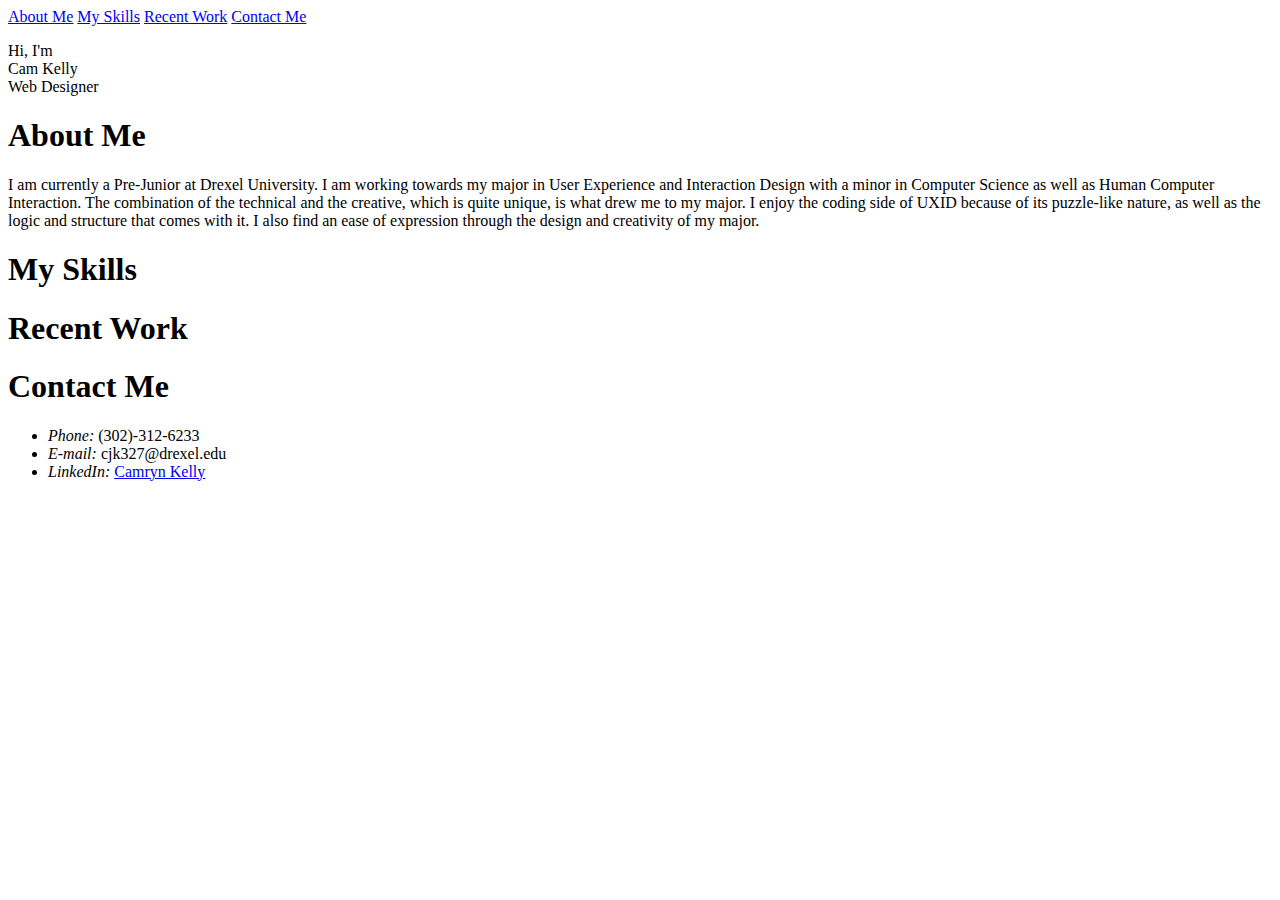
==== index.html @ c61febb9 "spans, font link, italics" ====
<!DOCTYPE html>
<html lang="en">
<head>
    <meta charset="UTF-8">
    <meta http-equiv="X-UA-Compatible" content="IE=edge">
    <meta name="viewport" content="width=device-width, initial-scale=1.0">
    <link rel="stylesheet" href="style.css">
    <link rel="preconnect" href="https://fonts.googleapis.com">
    <link rel="preconnect" href="https://fonts.gstatic.com" crossorigin>
    <link href="https://fonts.googleapis.com/css2?family=Carrois+Gothic+SC&family=Julius+Sans+One&display=swap" rel="stylesheet">
    <title>Cam Kelly</title>
</head>
<body>
    <nav>
        <a href="#about">About Me</a>
        <a href="#skills">My Skills</a>
        <a href="#work">Recent Work</a>
        <a href="#contact">Contact Me</a>
    </nav>
    <main>
        <p>Hi, I'm<br/><span id="name">Cam Kelly </span></br>Web Designer</p>
    </main>
    <section id="about">
        <h1>About Me</h1>
        <p>I am currently a Pre-Junior at Drexel University. I am working towards my major in <span id="major">User Experience and Interaction Design</span> with a minor in <span id="minorComp">Computer Science</span> as well as <span id="minorHum">Human Computer Interaction</span>. The combination of the technical and the creative, which is quite unique, is what drew me to my major. I enjoy the coding side of UXID because of its puzzle-like nature, as well as the logic and structure that comes with it. I also find an ease of expression through the design and creativity of my major.</p>
    </section>
    <section id="skills">
        <h1>My Skills</h1>
    </section>
    <section id="work">
        <h1>Recent Work</h1>
    </section>
    <section id="contact">
        <h1>Contact Me</h1>
        <ul>
            <li><i>Phone:</i> (302)-312-6233</li>
            <li><i>E-mail:</i> cjk327@drexel.edu</li>
            <li><i>LinkedIn:</i> <a href="https://www.linkedin.com/in/camrynkelly/"  target="win_linkedIn">Camryn Kelly</a></li>
        </ul>
    </section>
</body>
</html>
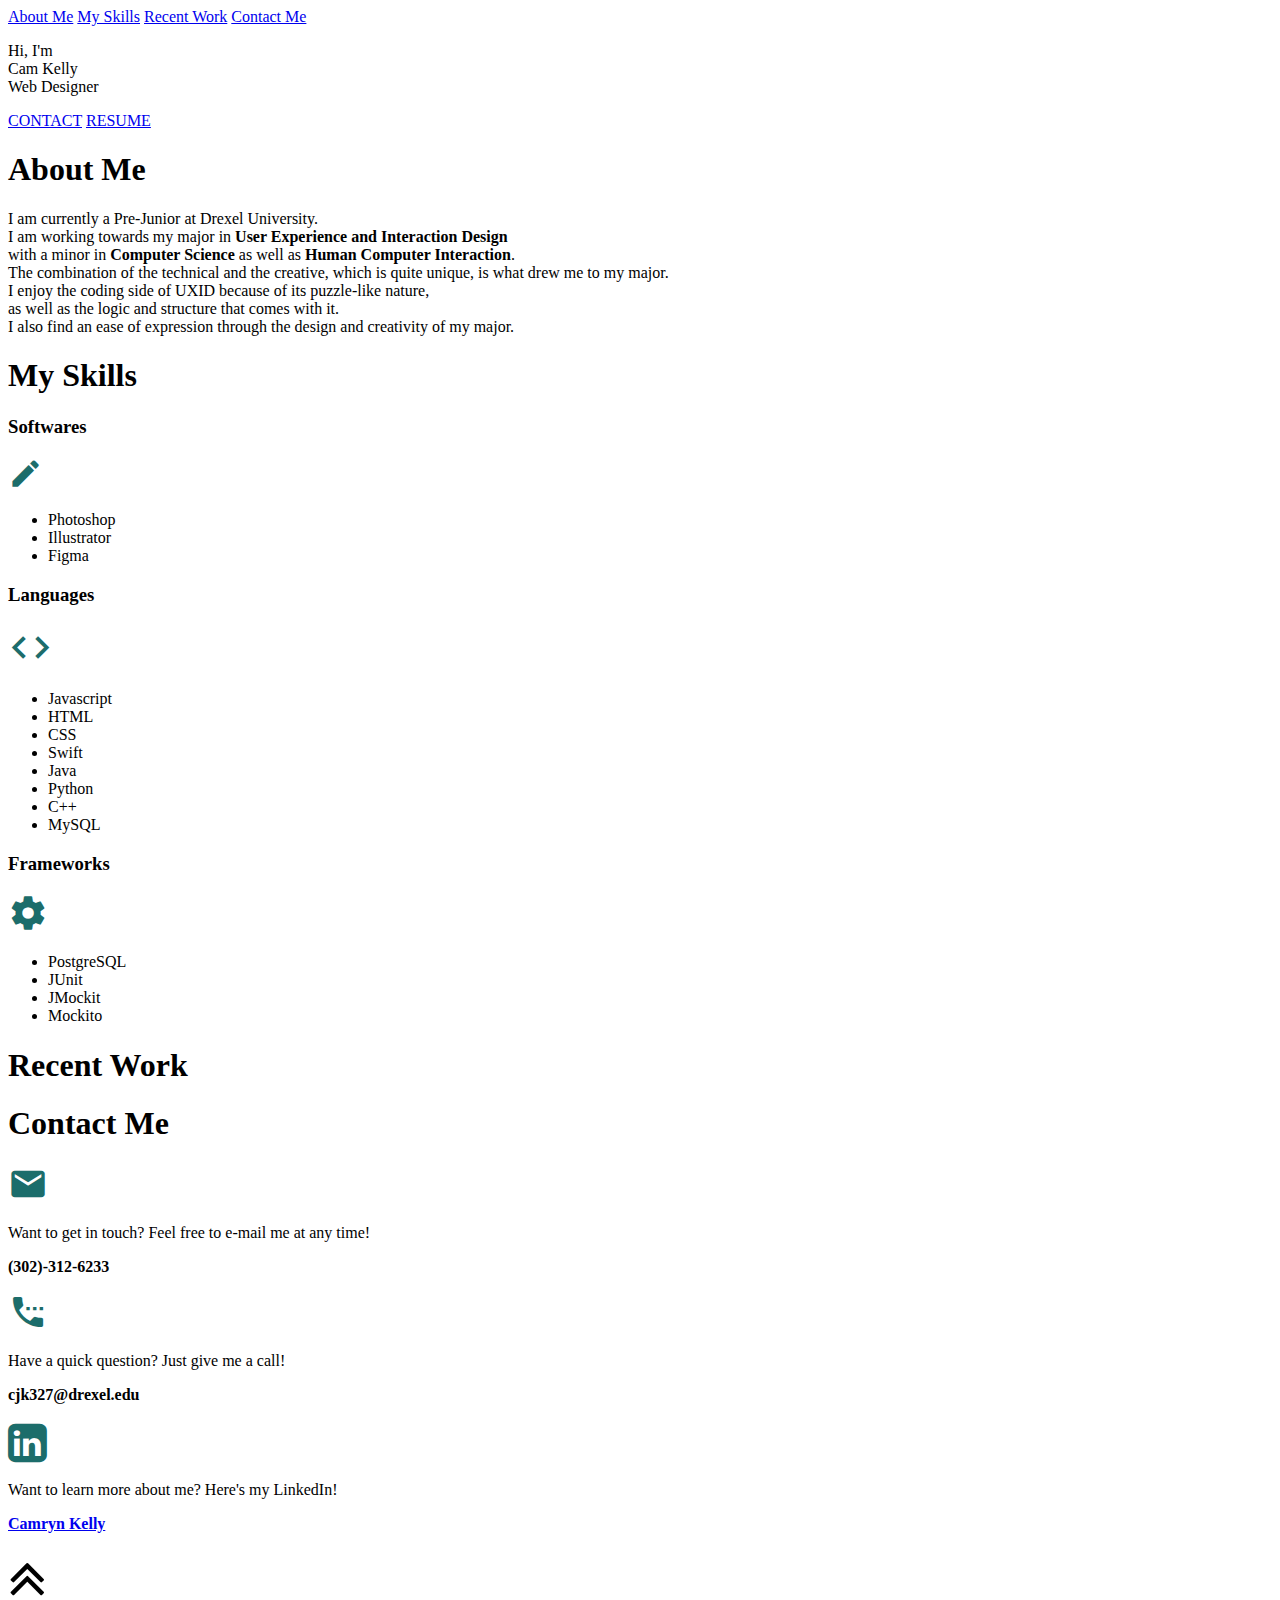
==== commit 5b86700b: "content, classes, icons, etc" ====
--- a/index.html
+++ b/index.html
@@ -8,35 +8,101 @@
     <link rel="preconnect" href="https://fonts.googleapis.com">
     <link rel="preconnect" href="https://fonts.gstatic.com" crossorigin>
     <link href="https://fonts.googleapis.com/css2?family=Carrois+Gothic+SC&family=Julius+Sans+One&display=swap" rel="stylesheet">
+    <link rel="stylesheet" href="https://fonts.googleapis.com/icon?family=Material+Icons">
+    <link rel="stylesheet" href="https://cdnjs.cloudflare.com/ajax/libs/font-awesome/4.7.0/css/font-awesome.min.css">
     <title>Cam Kelly</title>
 </head>
+
+
 <body>
-    <nav>
-        <a href="#about">About Me</a>
-        <a href="#skills">My Skills</a>
-        <a href="#work">Recent Work</a>
-        <a href="#contact">Contact Me</a>
+    <nav class="sticky">
+        <a class="nav" href="#about">About Me</a>
+        <a class="nav" href="#skills">My Skills</a>
+        <a class="nav" href="#work">Recent Work</a>
+        <a id="contactNav" class="contact" href="#contact">Contact Me</a>
     </nav>
-    <main>
-        <p>Hi, I'm<br/><span id="name">Cam Kelly </span></br>Web Designer</p>
+
+
+    <main id="main">
+        <p class="intro">Hi, I'm<br/><span class="firstName">Cam </span><span class="lastName">Kelly</span></br>Web Designer</p>
+        <a id="contactButton" class="contact" href="#contact">CONTACT</a>
+        <a class="resumeButton" href="resume.pdf" target="win_res">RESUME</a>
     </main>
-    <section id="about">
-        <h1>About Me</h1>
-        <p>I am currently a Pre-Junior at Drexel University. I am working towards my major in <span id="major">User Experience and Interaction Design</span> with a minor in <span id="minorComp">Computer Science</span> as well as <span id="minorHum">Human Computer Interaction</span>. The combination of the technical and the creative, which is quite unique, is what drew me to my major. I enjoy the coding side of UXID because of its puzzle-like nature, as well as the logic and structure that comes with it. I also find an ease of expression through the design and creativity of my major.</p>
+
+
+    <section id="about" class="aboutList">
+        <h1 class="right">About Me</h1>
+        <p class="aboutPara">I am currently a Pre-Junior at Drexel University. <br />I am working towards my major in <span class="major"><b>User Experience and Interaction Design</b></span><br /> with a minor in <span class="minor"><b>Computer Science</b></span> as well as <span class="minor"><b>Human Computer Interaction</b></span>.<br /> The combination of the technical and the creative, which is quite unique, is what drew me to my major.<br /> I enjoy the coding side of UXID because of its puzzle-like nature,<br /> as well as the logic and structure that comes with it.<br /> I also find an ease of expression through the design and creativity of my major.</p>
     </section>
-    <section id="skills">
-        <h1>My Skills</h1>
+
+
+    <div id="skills" class="skillsList">
+        <h1 class="left">My Skills</h1>
+        <span class="skills">
+            <h3>Softwares</h3>
+            <i class="material-icons" style="font-size:35px; color: #1c6d6b;">create</i>
+            <ul>
+                <li>Photoshop</li>
+                <li>Illustrator</li>
+                <li>Figma</li>
+            </ul>
+        </span>
+
+        <span class="skills">
+            <h3>Languages</h3>
+            <i class="material-icons" style="font-size:45px; color: #1c6d6b;">code</i>
+            <ul>
+                <li>Javascript</li>
+                <li>HTML</li>
+                <li>CSS</li>
+                <li>Swift</li>
+                <li>Java</li>
+                <li>Python</li>
+                <li>C++</li>
+                <li>MySQL</li>
+            </ul>
+        </span>
+
+        <span class="skills">
+            <h3>Frameworks</h3>
+            <i class="material-icons" style="font-size:40px; color: #1c6d6b;">settings</i>
+            <ul>
+                <li>PostgreSQL</li>
+                <li>JUnit</li>
+                <li>JMockit</li>
+                <li>Mockito</li>
+            </ul>
+        </span>
+    </div>
+
+
+    <section id="work" class="work">
+        <h1 class="right">Recent Work</h1>
     </section>
-    <section id="work">
-        <h1>Recent Work</h1>
-    </section>
-    <section id="contact">
-        <h1>Contact Me</h1>
-        <ul>
-            <li><i>Phone:</i> (302)-312-6233</li>
-            <li><i>E-mail:</i> cjk327@drexel.edu</li>
-            <li><i>LinkedIn:</i> <a href="https://www.linkedin.com/in/camrynkelly/"  target="win_linkedIn">Camryn Kelly</a></li>
-        </ul>
-    </section>
+
+
+    <div id="contact" class="contactList">
+        <h1 class="left">Contact Me</h1>
+        <span class="contactSect">
+            <i class="material-icons" style="font-size:40px; color: #1c6d6b;">email</i>
+            <p>Want to get in touch? Feel free to e-mail me at any time!</p>
+            <p><b>(302)-312-6233</b></p>
+        </span>
+
+        <span class="contactSect">
+            <i class="material-icons" style="font-size:40px; color: #1c6d6b;">settings_phone</i>
+            <p>Have a quick question? Just give me a call!</p>
+            <p><b>cjk327@drexel.edu</b></p>
+        </span>
+
+        <span class="contactSect">
+            <i class="fa fa-linkedin-square" style="font-size:45px;color: #1c6d6b;"></i>
+            <p>Want to learn more about me? Here's my LinkedIn!</p>
+            <p><b><a href="https://www.linkedin.com/in/camrynkelly/"  target="win_linkedIn">Camryn Kelly</a></b></p>
+        </span>
+    </div>
+    <footer>
+        <a href="#main"><i class="fa fa-angle-double-up" style="font-size:60px;color:black;"></i></a>
+    </footer>
 </body>
 </html>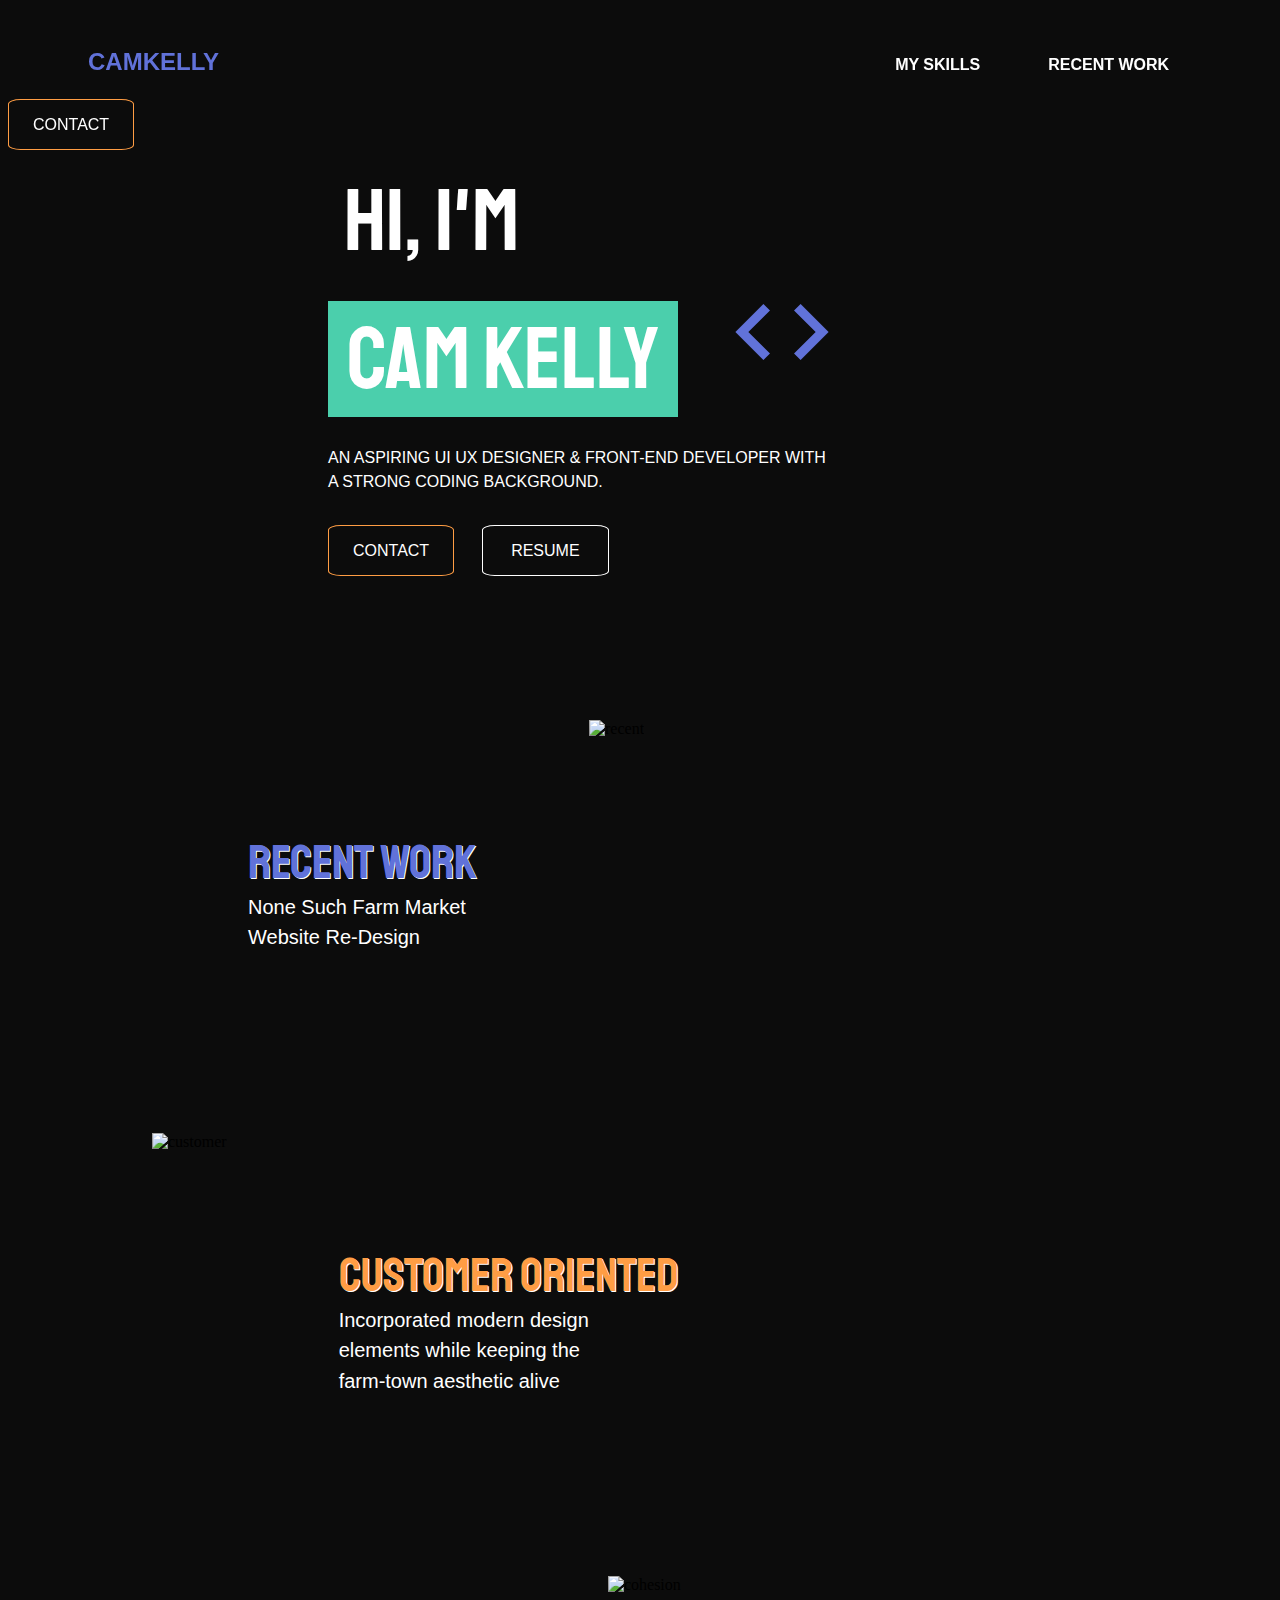
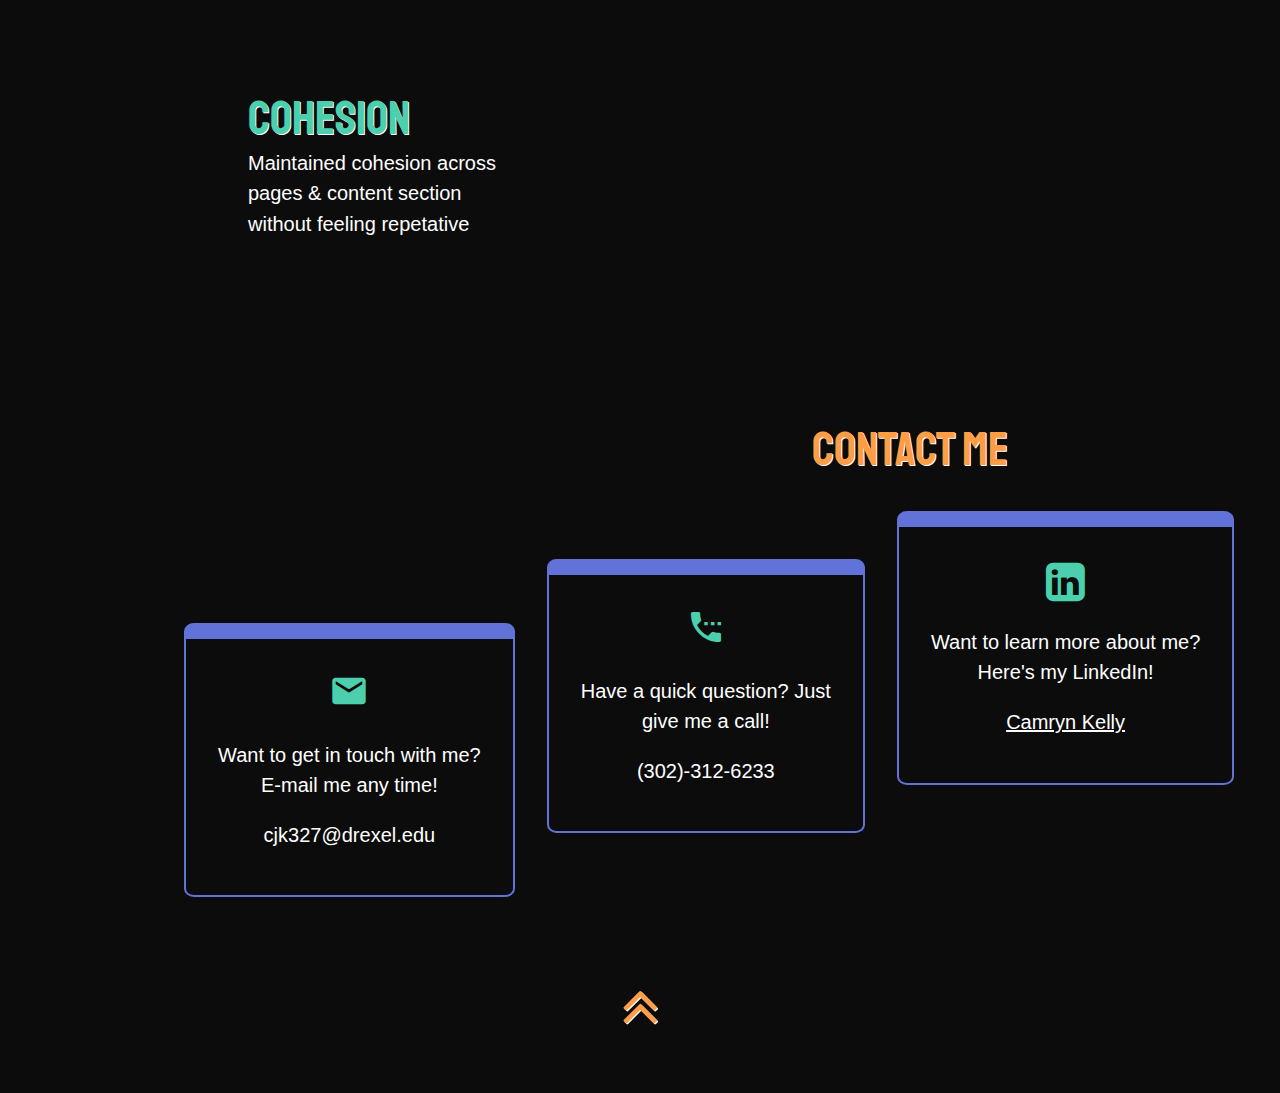
==== commit f3ed3710: "new design" ====
--- a/index.html
+++ b/index.html
@@ -4,105 +4,96 @@
     <meta charset="UTF-8">
     <meta http-equiv="X-UA-Compatible" content="IE=edge">
     <meta name="viewport" content="width=device-width, initial-scale=1.0">
-    <link rel="stylesheet" href="style.css">
-    <link rel="preconnect" href="https://fonts.googleapis.com">
-    <link rel="preconnect" href="https://fonts.gstatic.com" crossorigin>
-    <link href="https://fonts.googleapis.com/css2?family=Carrois+Gothic+SC&family=Julius+Sans+One&display=swap" rel="stylesheet">
     <link rel="stylesheet" href="https://fonts.googleapis.com/icon?family=Material+Icons">
     <link rel="stylesheet" href="https://cdnjs.cloudflare.com/ajax/libs/font-awesome/4.7.0/css/font-awesome.min.css">
+    <link href='https://fonts.googleapis.com/css?family=Staatliches' rel='stylesheet'>
+    <link rel="stylesheet" href="style.css">
     <title>Cam Kelly</title>
 </head>
 
 
-<body>
+
+<body id="main">
     <nav class="sticky">
-        <a class="nav" href="#about">About Me</a>
-        <a class="nav" href="#skills">My Skills</a>
-        <a class="nav" href="#work">Recent Work</a>
-        <a id="contactNav" class="contact" href="#contact">Contact Me</a>
+        <span>
+            <p class="logo">CAMKELLY</p>
+            <a id="skillsNav" class="nav" href="#skills">MY SKILLS</a>
+            <a class="nav" href="#work">RECENT WORK</a>
+            <a id="contactNav" class="contact" href="#contact">CONTACT</a>
+        </span>
     </nav>
 
 
-    <main id="main">
-        <p class="intro">Hi, I'm<br/><span class="firstName">Cam </span><span class="lastName">Kelly</span></br>Web Designer</p>
+    <main>
+        <p class="intro"><span class="hello">Hi, I'm</span><br /><span class="name">Cam Kelly</span><i class="material-icons" style="font-size:7rem; color: #6172D9; padding-left: 3rem;">code</i></p>
+        <p class="about">AN ASPIRING UI UX DESIGNER & FRONT-END DEVELOPER WITH<br />A STRONG CODING BACKGROUND.</p>
         <a id="contactButton" class="contact" href="#contact">CONTACT</a>
         <a class="resumeButton" href="resume.pdf" target="win_res">RESUME</a>
     </main>
 
 
-    <section id="about" class="aboutList">
-        <h1 class="right">About Me</h1>
-        <p class="aboutPara">I am currently a Pre-Junior at Drexel University. <br />I am working towards my major in <span class="major"><b>User Experience and Interaction Design</b></span><br /> with a minor in <span class="minor"><b>Computer Science</b></span> as well as <span class="minor"><b>Human Computer Interaction</b></span>.<br /> The combination of the technical and the creative, which is quite unique, is what drew me to my major.<br /> I enjoy the coding side of UXID because of its puzzle-like nature,<br /> as well as the logic and structure that comes with it.<br /> I also find an ease of expression through the design and creativity of my major.</p>
+    <section id="work">
+        <div class="recent">
+            <span class="recWords">
+                <p class="recTitle">RECENT WORK</p>
+                <p class="description">None Such Farm Market<br />Website Re-Design</p>
+            </span>
+            <span class="recImage">
+                <img src="recent.png" alt="recent">
+            </span>
+        </div>
+
+
+        <div class="customer">
+            <span class="cusImage">
+                <img src="customer.png" alt="customer">
+            </span>
+            <span class="cusWords">
+                <p class="cusTitle">CUSTOMER ORIENTED</p>
+                <p class="description">Incorporated modern design<br />elements while keeping the<br />farm-town aesthetic alive</p>
+            </span>
+        </div>
+
+
+        <div class="cohesion">
+            <span class="cohWords">
+                <p class="cohTitle">COHESION</p>
+                <p class="description">Maintained cohesion across<br />pages & content section<br />without feeling repetative</p>
+            </span>
+            <span class="cohImage">
+                <img src="cohesion.png" alt="cohesion">
+            </span>
+        </div>
+    </section>
+
+    <p class="conTitle">CONTACT ME</p>
+    <section id="contact">
+        <div class="boxes">
+            <span class="email">
+                <i class="material-icons" style="font-size:40px; color: #4BCFAC;">email</i>
+                <p>Want to get in touch with me?<br />E-mail me any time!</p>
+                <p><b>cjk327@drexel.edu</b></p>
+            </span>
+
+
+            <span class="phone">
+                <i class="material-icons" style="font-size:40px; color: #4BCFAC;">settings_phone</i>
+                <p>Have a quick question? Just<br />give me a call!</p>
+                <p><b>(302)-312-6233</b></p>
+            </span>
+
+            
+            <span class="linked">
+                <i class="fa fa-linkedin-square" style="font-size:45px;color: #4BCFAC;"></i>
+                <p>Want to learn more about me?<br />Here's my LinkedIn!</p>
+                <p><b><a class="linkedIn" href="https://www.linkedin.com/in/camrynkelly/"  target="win_linkedIn">Camryn Kelly</a></b></p>
+            </span>
+        </div>
     </section>
 
 
-    <div id="skills" class="skillsList">
-        <h1 class="left">My Skills</h1>
-        <span class="skills">
-            <h3>Softwares</h3>
-            <i class="material-icons" style="font-size:35px; color: #1c6d6b;">create</i>
-            <ul>
-                <li>Photoshop</li>
-                <li>Illustrator</li>
-                <li>Figma</li>
-            </ul>
-        </span>
-
-        <span class="skills">
-            <h3>Languages</h3>
-            <i class="material-icons" style="font-size:45px; color: #1c6d6b;">code</i>
-            <ul>
-                <li>Javascript</li>
-                <li>HTML</li>
-                <li>CSS</li>
-                <li>Swift</li>
-                <li>Java</li>
-                <li>Python</li>
-                <li>C++</li>
-                <li>MySQL</li>
-            </ul>
-        </span>
-
-        <span class="skills">
-            <h3>Frameworks</h3>
-            <i class="material-icons" style="font-size:40px; color: #1c6d6b;">settings</i>
-            <ul>
-                <li>PostgreSQL</li>
-                <li>JUnit</li>
-                <li>JMockit</li>
-                <li>Mockito</li>
-            </ul>
-        </span>
-    </div>
-
-
-    <section id="work" class="work">
-        <h1 class="right">Recent Work</h1>
-    </section>
-
-
-    <div id="contact" class="contactList">
-        <h1 class="left">Contact Me</h1>
-        <span class="contactSect">
-            <i class="material-icons" style="font-size:40px; color: #1c6d6b;">email</i>
-            <p>Want to get in touch? Feel free to e-mail me at any time!</p>
-            <p><b>(302)-312-6233</b></p>
-        </span>
-
-        <span class="contactSect">
-            <i class="material-icons" style="font-size:40px; color: #1c6d6b;">settings_phone</i>
-            <p>Have a quick question? Just give me a call!</p>
-            <p><b>cjk327@drexel.edu</b></p>
-        </span>
-
-        <span class="contactSect">
-            <i class="fa fa-linkedin-square" style="font-size:45px;color: #1c6d6b;"></i>
-            <p>Want to learn more about me? Here's my LinkedIn!</p>
-            <p><b><a href="https://www.linkedin.com/in/camrynkelly/"  target="win_linkedIn">Camryn Kelly</a></b></p>
-        </span>
-    </div>
     <footer>
-        <a href="#main"><i class="fa fa-angle-double-up" style="font-size:60px;color:black;"></i></a>
+        <a class="arrow" href="#main"><i class="fa fa-angle-double-up" style="font-size:60px;color: #FF9D44;"></i></a>
     </footer>
 </body>
 </html>--- a/style.css
+++ b/style.css
@@ -0,0 +1,181 @@
+body {
+	background-color: #0C0C0C;
+}
+nav {
+	background: #0C0C0C;
+	background-color: rgba(12, 12, 12, .80);
+}
+.logo {
+	padding: 1rem 2rem 1rem 5rem;
+	font-family: 'Open Sans', sans-serif;
+	font-weight: bold;
+	font-size: 1.5rem;
+	color: #6172D9;
+	display: inline-block;
+}
+#contactButton {
+	margin-left: 20rem;
+	text-decoration: none;
+	color: white;
+	font-family: 'Open Sans', sans-serif;
+}
+.contact:hover{
+    color: white;
+    background-color: #FF9D44;
+}
+.contact {
+    border-radius: 10%;
+    border-style: solid;
+    border-color: #FF9D44;
+	border-width: .1rem;
+	padding: 1rem 1.5rem 1rem 1.5rem !important;
+	transition: 0.3s;
+}
+.resumeButton {
+    border-radius: 10%;
+    border-style: solid;
+    border-color: white;
+	border-width: .1rem;
+	padding: 1rem 1.75rem 1rem 1.75rem !important;
+	margin-left: 1.5rem;
+	text-decoration: none;
+	color: white;
+	font-family: 'Open Sans', sans-serif;
+	transition: 0.3s;
+}
+.resumeButton:hover {
+    color: #0C0C0C !important;
+    background-color:white;
+}
+.nav {
+	font-weight: bold;
+	transition: 0.3s;
+}
+.nav:hover {
+	color: #4BCFAC;
+}
+#skillsNav {
+	padding-left: 40rem;
+}
+.nav, #contactNav {
+	font-family: 'Open Sans', sans-serif;
+	color: white;
+	text-decoration: none;
+	padding: 2rem;
+}
+.intro {
+	font-size: 5.5rem;
+	color: white;
+	font-family: Staatliches;
+	margin-bottom: 0;
+	margin-top: 0;
+	padding-top: 2rem;
+}
+.about {
+	font-size: 1rem;
+	font-weight: 3rem;
+	font-family: 'Open Sans', sans-serif;
+	color: white;
+	padding-top: 1rem;
+	line-height: 1.5rem;
+	margin-bottom: 3rem;
+}
+.name {
+    border-style: solid;
+    border-color: #4BCFAC;
+	background-color: #4BCFAC;
+	padding: 0rem 1rem 0 1rem;
+}
+.hello {
+	padding-left: 1rem;
+}
+main p {
+	margin-left: 20rem;
+}
+.recTitle, .cusTitle, .cohTitle, .conTitle {
+	font-size: 3rem;
+	font-family: Staatliches;
+	margin-bottom: 0;
+	margin-top: 7rem;
+	text-shadow: .08rem .08rem white;
+}
+.recTitle {
+	color: #6172D9;
+}
+.cusTitle {
+	color: #FF9D44;
+}
+.cohTitle {
+	color: #4BCFAC;
+}
+.conTitle {
+	color: #FF9D44;
+	text-align: right;
+	margin-right: 16.5rem;
+	margin-top: 10rem;
+}
+.description, .email, .phone, .linked {
+	color: white;
+	font-family: 'Open Sans', sans-serif;
+	line-height: 1.9rem;
+	margin-top: 0;
+	font-size: 1.25rem;
+}
+.recent, .customer, .cohesion, .boxes{
+	display: inline-flex;
+}
+.recent, .customer, .cohesion{
+	margin-top: 10rem;
+}
+.recWords, .cohWords {
+	margin-left: 15rem;
+	margin-right: 7rem;
+}
+.cusImage {
+	margin-left: 9rem;
+	margin-right: 7rem;
+}
+.email, .phone, .linked {
+	border-radius: 3%;
+	border-style: solid;
+	border-color: #6172D9;
+	border-width: 1rem .125rem .125rem .125rem;
+	text-align: center;
+	padding: 2rem 2rem 2rem 2rem;
+	margin-left: 2rem;
+	font-weight: lighter;
+	max-height: 12rem;
+	max-width: 18rem;
+}
+.email {
+	margin-left: 11rem;
+	margin-top: 9rem;
+}
+.phone {
+	margin-top: 5rem;
+}
+.linked{
+	margin-top: 2rem;
+}
+.linkedIn {
+	color: white;
+	transition: 0.3s;
+}
+#contact {
+	margin-bottom: 5rem;
+}
+.linkedIn:hover {
+	color: #FF9D44;
+}
+.sticky {
+	position: -webkit-sticky;
+	position: sticky;
+	top: 0;
+}
+footer{
+    text-align: center;
+	padding-bottom: 3rem;
+}
+.arrow {
+	text-shadow: .08rem .08rem white;
+}